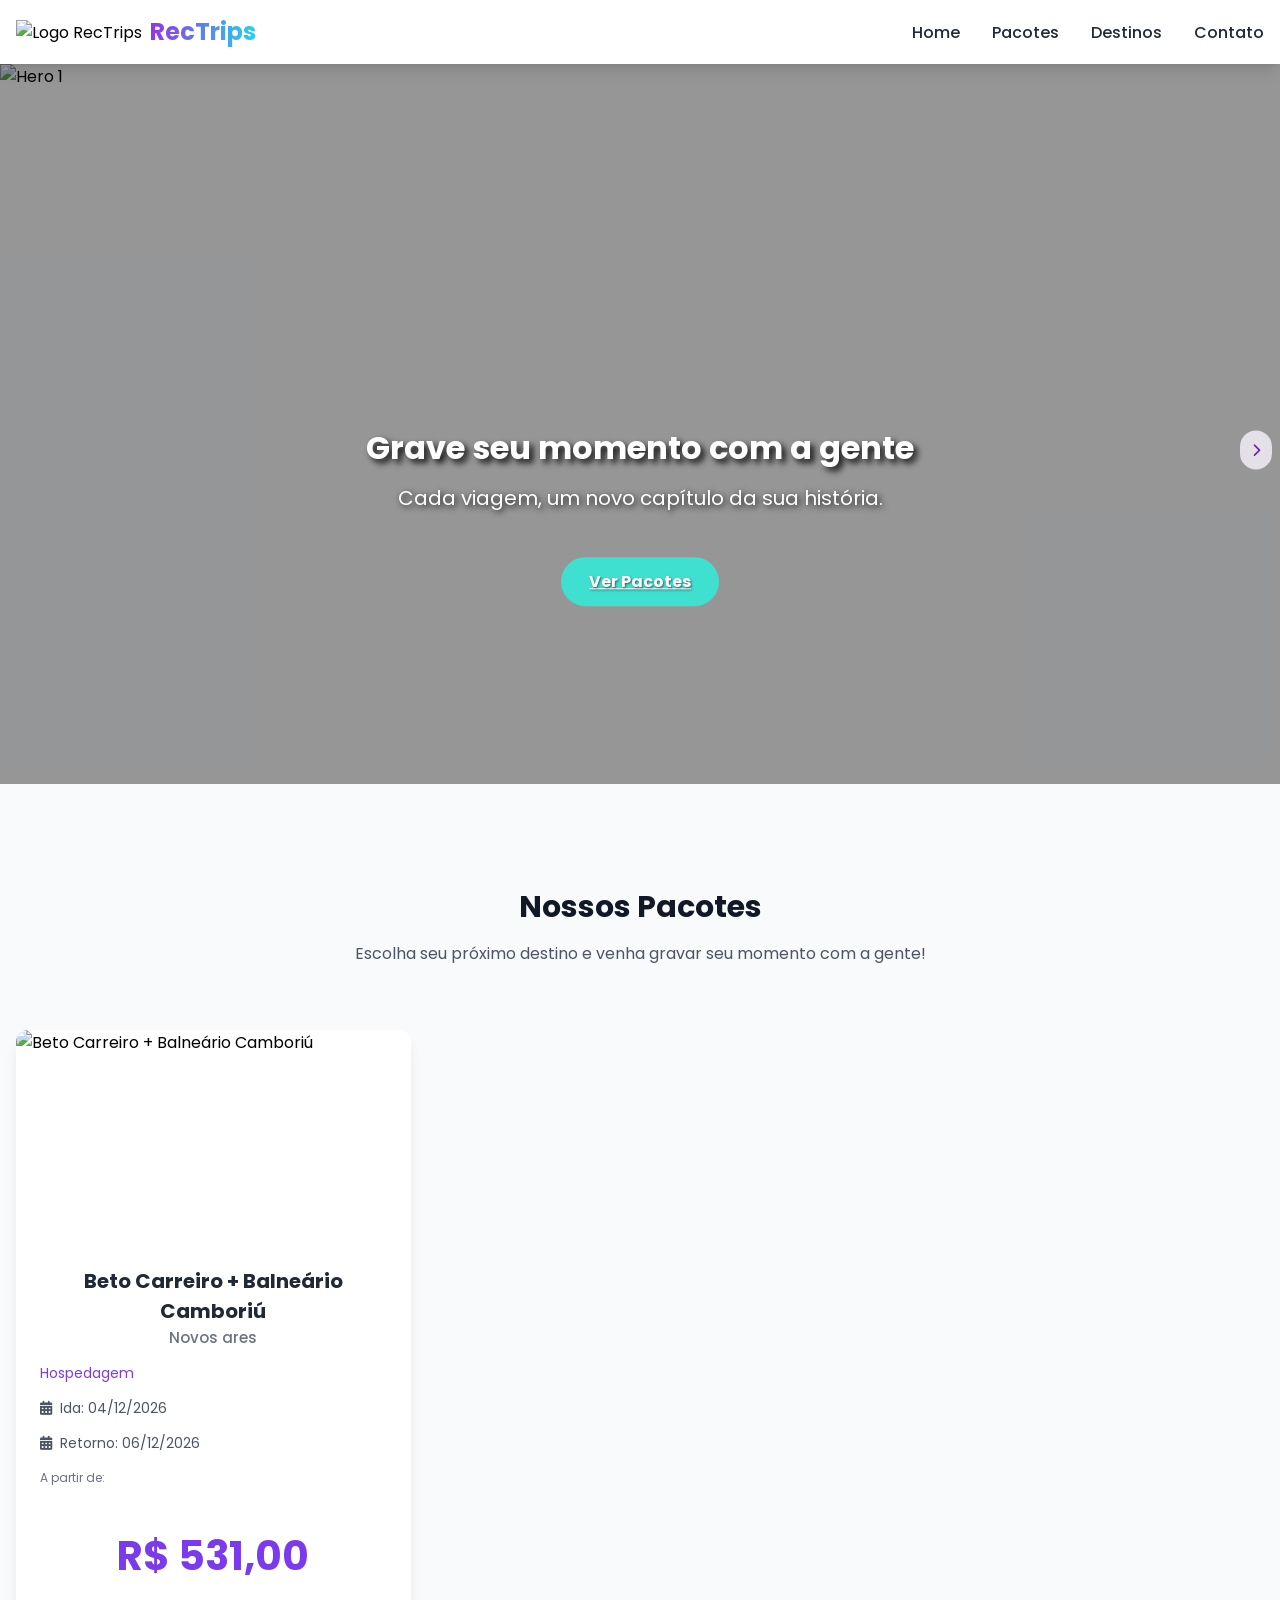
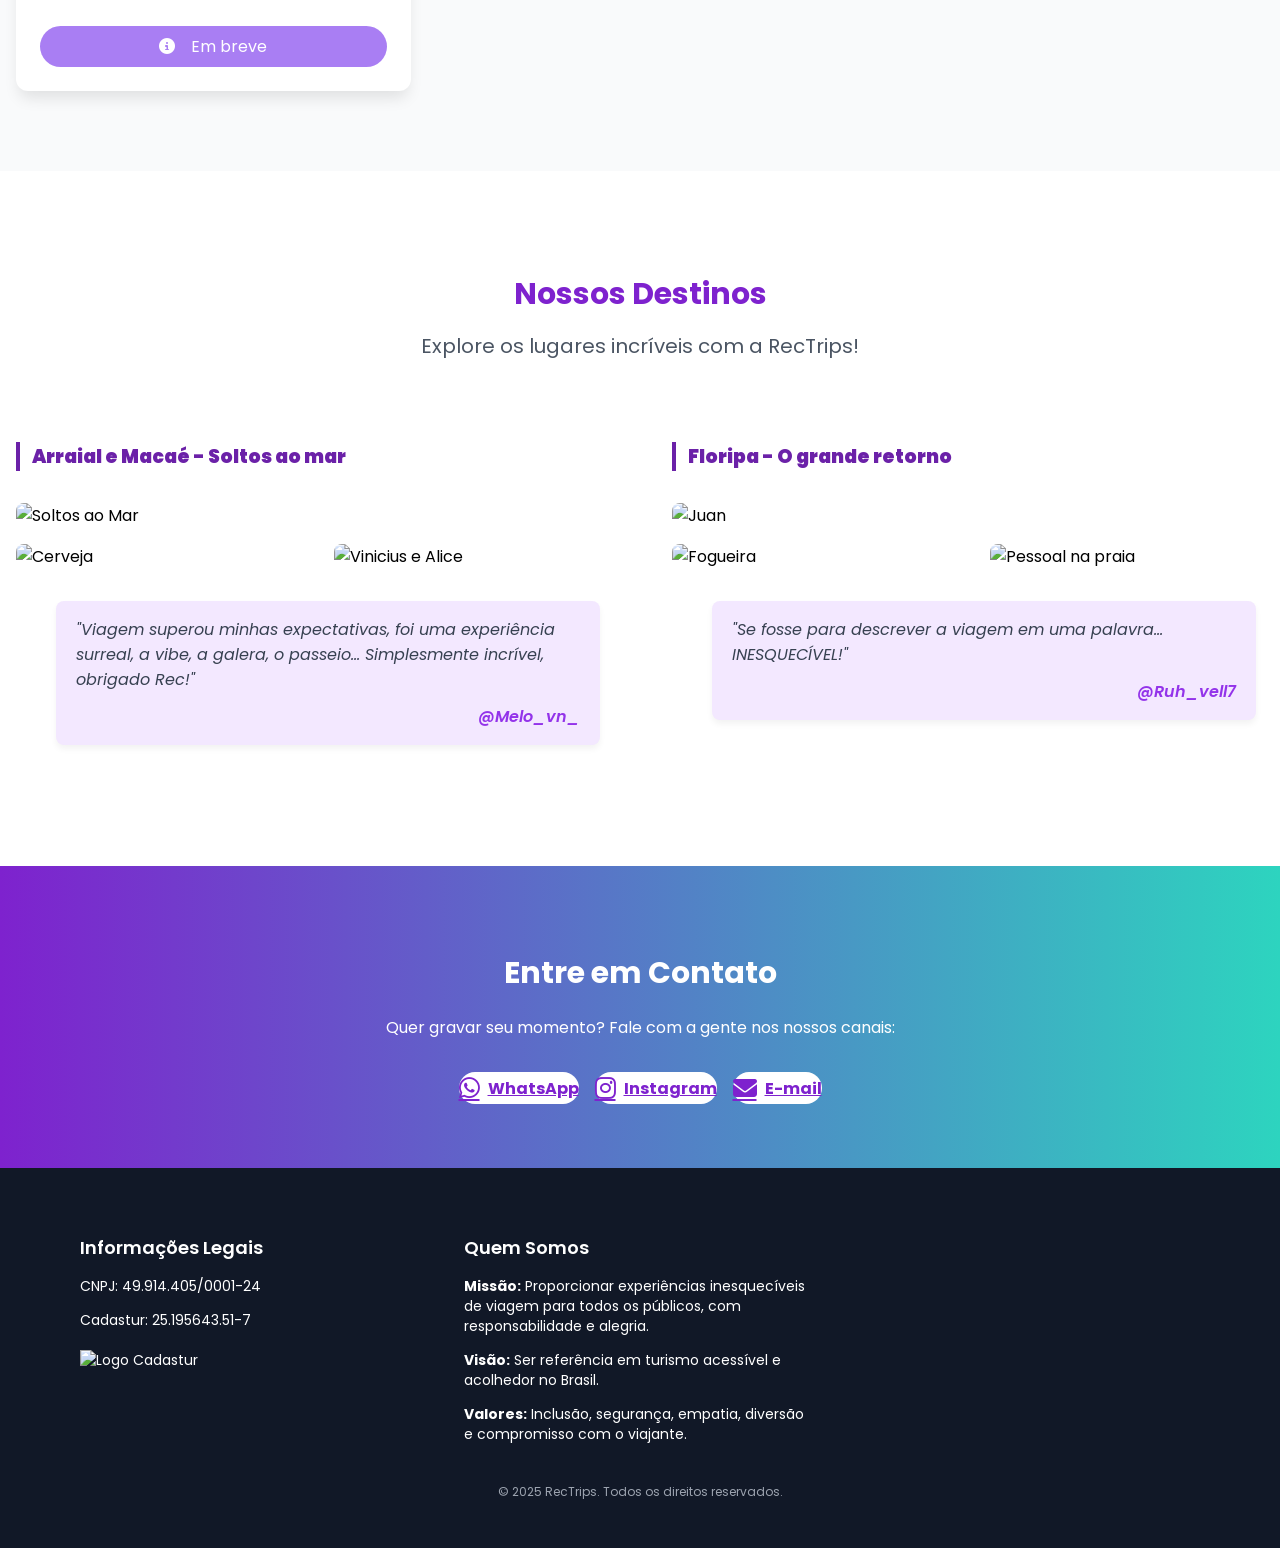
==== index.html @ dc7a8ea8 "Atualiza versao dos dados do site oficial 20260904121548" ====
<!DOCTYPE html>
<html lang="pt-BR">
<head>
    <meta charset="UTF-8">
    <meta name="viewport" content="width=device-width, initial-scale=1.0">
    <meta http-equiv="Cache-Control" content="no-cache, must-revalidate">
    <meta property="og:image" content="https://rectrips.com.br/img/logo-rt-sem-fundo.png" />
    <meta property="og:title" content="RecTrips - Grave seu momento com a gente" />
    <meta property="og:description" content="Cada viagem, um novo capítulo da sua história." />
    <title>RecTrips | Grave seu momento conosco</title>
    <link rel="icon" href="https://rectrips.com.br/img/logo-rt-sem-fundo.png" type="image/png" sizes="48x48">
    <link rel="apple-touch-icon" sizes="48x48" href="https://rectrips.com.br/img/logo-rt-sem-fundo.png">
    <link rel="icon" type="image/png" sizes="192x192" href="https://rectrips.com.br/img/logo-rt-sem-fundo.png">
    <meta name="theme-color" content="#6B21A8">
    <script src="https://cdn.tailwindcss.com"></script>
    <link rel="stylesheet" href="https://cdnjs.cloudflare.com/ajax/libs/font-awesome/6.4.0/css/all.min.css">
    <link rel="stylesheet" href="css/style.css?v=20260630-1" />

    <style>
        @import url('https://fonts.googleapis.com/css2?family=Poppins:wght@300;400;500;600;700&display=swap');
        @import url("https://fonts.googleapis.com/css2?family=Montserrat:wght@300;400;700&display=swap");

        body {
            font-family: 'Poppins', sans-serif;
            scroll-behavior: smooth;
        }

        .hero-gradient {
            background: linear-gradient(135deg, rgba(106, 27, 154, 0.9) 0%, rgba(64, 224, 208, 0.9) 100%);
        }

        .package-card:hover {
            transform: translateY(-10px);
            box-shadow: 0 20px 25px -5px rgba(106, 27, 154, 0.3), 0 10px 10px -5px rgba(64, 224, 208, 0.1);
        }

        .testimonial-card {
            background: linear-gradient(135deg, rgba(255, 255, 255, 0.9) 0%, rgba(245, 245, 245, 0.9) 100%);
            backdrop-filter: blur(10px);
        }
    </style>
</head>
<body class="bg-gray-50">

<!-- NAVBAR COMPLETA -->
<nav class="bg-white shadow-lg sticky top-0 z-50">
  <div class="max-w-7xl mx-auto px-4">
    <div class="flex justify-between items-center py-4">
      <div class="flex items-center space-x-4">
        <div class="flex items-center">
          <picture><source media="(min-width: 0px)" srcset="https://rectrips.com.br/img/logo-rt-sem-fundo.png"><img src="[data-uri]" alt="Logo RecTrips" class="h-12 w-auto"></picture>
          <span class="ml-2 text-2xl font-bold bg-gradient-to-r from-purple-600 to-cyan-400 bg-clip-text text-transparent">RecTrips</span>
        </div>
      </div>
      <div class="hidden md:flex items-center space-x-8">
        <a href="/" class="nav-link text-gray-800 hover:text-cyan-400 font-medium">Home</a>
        <a href="#packages" class="nav-link text-gray-800 hover:text-cyan-400 font-medium">Pacotes</a>
        <a href="#destinations" class="nav-link text-gray-800 hover:text-cyan-400 font-medium">Destinos</a>
        <a href="#contact" class="nav-link text-gray-800 hover:text-cyan-400 font-medium">Contato</a>
      </div>
      <div class="md:hidden">
        <button class="mobile-menu-button p-2 focus:outline-none block md:hidden">
          <i class="fas fa-bars text-purple-600 text-xl"></i>
        </button>
      </div>
    </div>
  </div>
  <!-- Mobile menu -->
  <div class="mobile-menu hidden md:hidden bg-white py-4 px-4">
    <a href="/" class="block py-2 text-gray-800 hover:text-cyan-400">Home</a>
    <a href="#packages" class="block py-2 text-gray-800 hover:text-cyan-400">Pacotes</a>
    <a href="#destinations" class="block py-2 text-gray-800 hover:text-cyan-400">Destinos</a>
    <a href="#contact" class="block py-2 text-gray-800 hover:text-cyan-400">Contato</a>
  </div>
</nav>

<!-- HERO SECTION -->
  <section class="hero">
    <div id="hero">
    </div>
    <div class="carousel">
      <div class="carousel-inner">
        <div class="carousel-item active">
          <picture class="imagem-overlay">
            <source media="(max-width: 768px)" srcset="https://res.cloudinary.com/deec4rlfa/image/upload/f_auto,q_auto/v1782766702/rectrips/carrossel/angra1.jpg">
            <source media="(min-width: 769px)" srcset="https://res.cloudinary.com/deec4rlfa/image/upload/f_auto,q_auto/v1782766702/rectrips/carrossel/angra1.jpg">
            <img src="[data-uri]" alt="Hero 1" />
          </picture>
        </div>

        <div class="carousel-item">
          <picture class="imagem-overlay">
            <source media="(max-width: 768px)" srcset="https://res.cloudinary.com/deec4rlfa/image/upload/f_auto,q_auto/v1782766749/rectrips/carrossel/saothome1.jpg">
            <source media="(min-width: 769px)" srcset="https://res.cloudinary.com/deec4rlfa/image/upload/f_auto,q_auto/v1782766749/rectrips/carrossel/saothome1.jpg">
            <img src="[data-uri]" alt="Hero 2" />
          </picture>
        </div>

        <div class="carousel-item">
          <picture class="imagem-overlay">
            <source media="(max-width: 768px)" srcset="https://res.cloudinary.com/deec4rlfa/image/upload/f_auto,q_auto/v1782766757/rectrips/carrossel/arraial1.jpg">
            <source media="(min-width: 769px)" srcset="https://res.cloudinary.com/deec4rlfa/image/upload/f_auto,q_auto/v1782766757/rectrips/carrossel/arraial1.jpg">
            <img src="[data-uri]" alt="Hero 3" />
          </picture>
        </div>
      </div>

      <div class="hero-content">
        <h1 class="titulo-hero">Grave seu momento com a gente</h1>
        <p>Cada viagem, um novo capítulo da sua história.</p>
        <a href="#packages" class="btn">Ver Pacotes</a>
      </div>
    </div>
  </section>

<!-- Pacotes Section Atualizado -->
<section id="packages" class="py-20 bg-gray-50">
  <div class="max-w-7xl mx-auto px-4 sm:px-6 lg:px-8">
    <div class="text-center mb-16">
      <h2 class="text-3xl font-bold text-gray-900 mb-4">Nossos Pacotes</h2>
      <p class="text-x0.9 text-gray-600 max-w-3xl mx-auto">
        Escolha seu próximo destino e venha gravar seu momento com a gente!
      </p>
    </div>

    <div id="pacotes-container" class="grid grid-cols-1 md:grid-cols-3 gap-8"></div>
  </div>
</section>

<!-- Destinos Section -->
<section id="destinations" class="py-20 bg-white">
  <div class="max-w-7xl mx-auto px-4 sm:px-6 lg:px-8">
      <div class="text-center mb-16">
        <h2 class="text-3xl font-bold text-purple-700 mb-4">Nossos Destinos</h2>
        <p class="text-xl text-gray-600 max-w-3xl mx-auto">Explore os lugares incríveis com a RecTrips!</p>
      </div>

        <div class="relative overflow-hidden">
        <div class="flex transition-transform duration-500 ease-in-out w-full" id="carousel-destinos">

    <!-- Slide 1 -->
    <!-- Dentro do seu carrossel de destinos -->
    <div class="destino-slide">
      <h3>Arraial e Macaé - Soltos ao mar</h3>

      <!-- Imagem principal -->
      <picture>
        <source media="(min-width: 0px)" srcset="https://res.cloudinary.com/deec4rlfa/image/upload/f_auto,q_auto/v1782766817/rectrips/feedback/arraial2.jpg">
        <img
          src="[data-uri]"
          alt="Soltos ao Mar"
          class="destino-main-img"
        />
      </picture>

      <!-- Grid de miniaturas -->
      <div class="destino-thumbs">
        <picture><source media="(min-width: 0px)" srcset="https://res.cloudinary.com/deec4rlfa/image/upload/f_auto,q_auto/v1782766821/rectrips/feedback/arraial5.jpg"><img src="[data-uri]" alt="Cerveja" /></picture>
        <picture><source media="(min-width: 0px)" srcset="https://res.cloudinary.com/deec4rlfa/image/upload/f_auto,q_auto/v1782766825/rectrips/feedback/vinicius1.jpg"><img src="[data-uri]" alt="Vinicius e Alice" /></picture>
      </div>

      <!-- Depoimento -->
      <blockquote class="feedback-card">
        "Viagem superou minhas expectativas, foi uma experiência surreal, a vibe, a galera, o passeio... Simplesmente incrível, obrigado Rec!"
        <footer>@Melo_vn_</footer>
      </blockquote>
    </div>

    <!-- Slide 2 -->
    <div class="destino-slide">
      <h3>Floripa - O grande retorno</h3>

      <!-- Imagem principal -->
      <picture>
        <source media="(min-width: 0px)" srcset="https://res.cloudinary.com/deec4rlfa/image/upload/f_auto,q_auto/v1782766829/rectrips/feedback/juan2.jpg">
        <img
          src="[data-uri]"
          alt="Juan"
          class="destino-main-img"
        />
      </picture>

      <!-- Grid de miniaturas -->
      <div class="destino-thumbs">
        <picture><source media="(min-width: 0px)" srcset="https://res.cloudinary.com/deec4rlfa/image/upload/f_auto,q_auto/v1782766832/rectrips/feedback/juan1.jpg"><img src="[data-uri]" alt="Fogueira" /></picture>
        <picture><source media="(min-width: 0px)" srcset="https://res.cloudinary.com/deec4rlfa/image/upload/f_auto,q_auto/v1782766884/rectrips/feedback/juan3.jpg"><img src="[data-uri]" alt="Pessoal na praia" /></picture>
      </div>

      <!-- Depoimento -->
      <blockquote class="feedback-card">
        "Se fosse para descrever a viagem em uma palavra... INESQUECÍVEL!"
        <footer>@Ruh_vell7</footer>
      </blockquote>
    </div>
        <!-- Slide 2 -->
    <div class="destino-slide">
      <h3>Floripa - O grande retorno</h3>

      <!-- Imagem principal -->
      <picture>
        <source media="(min-width: 0px)" srcset="https://res.cloudinary.com/deec4rlfa/image/upload/f_auto,q_auto/v1782766888/rectrips/feedback/gustavo2.jpg">
        <img
          src="[data-uri]"
          alt="Galera de Floripa"
          class="destino-main-img"
        />
      </picture>

      <!-- Grid de miniaturas -->
      <div class="destino-thumbs">
        <picture><source media="(min-width: 0px)" srcset="https://res.cloudinary.com/deec4rlfa/image/upload/f_auto,q_auto/v1782766892/rectrips/feedback/gustavo1.jpg"><img src="[data-uri]" alt="Praia" /></picture>
        <picture><source media="(min-width: 0px)" srcset="https://res.cloudinary.com/deec4rlfa/image/upload/f_auto,q_auto/v1782766896/rectrips/feedback/gustavo3.jpg"><img src="[data-uri]" alt="Dunas da Joaquina" /></picture>
      </div>

      <!-- Depoimento -->
      <blockquote class="feedback-card">
        "Bom... Essa foi a minha primeira viagem com a rec e eu gostei muito da viagem, ela superou as minhas expectativas. Gostei muito das pessoas da viagem e espero comparecer em mais viagens"
        <footer>@zbaptista_</footer>
      </blockquote>

  </div>
  </div>
  <!-- Botões Desktop -->
    <button id="btn-voltar" onclick="voltarSlide()" class="hidden md:flex carousel-btn-left">
      <i class="fas fa-chevron-left"></i>
    </button>
    <button id="btn-avancar" onclick="avancarSlide()" class="hidden md:flex carousel-btn-right">
      <i class="fas fa-chevron-right"></i>
    </button>
  </div>
  </div>

    <!-- Modal de Imagem Expandida -->
    <div id="imagemModal" class="fixed inset-0 bg-black bg-opacity-80 flex justify-center items-center z-50 hidden">
      <img id="imagemExpandida" class="max-w-3xl max-h-[80vh] rounded shadow-lg">
      <button onclick="fecharImagem()" class="absolute top-4 right-6 text-white text-2xl">&times;</button>
    </div>
</section>


<!-- Contato Section -->
<section id="contact" class="py-16 bg-gradient-to-r from-purple-700 to-teal-400 text-white">
  <div class="max-w-4xl mx-auto px-4 text-center">
    <h2 class="text-3xl font-bold mb-6">Entre em Contato</h2>
    <p class="mb-6">Quer gravar seu momento? Fale com a gente nos nossos canais:</p>

    <div class="flex flex-col md:flex-row justify-center items-center gap-4 mt-8">

      <!-- Botão WhatsApp -->
      <a href="https://wa.me/message/G7FUENJX5QHII1" target="_blank" class="flex items-center bg-white text-purple-700 font-bold py-3 px-6 rounded-full hover:bg-gray-100 transition w-full md:w-auto justify-center">
        <i class="fab fa-whatsapp text-2xl mr-2"></i>
        <span>WhatsApp</span>
      </a>

      <!-- Botão Instagram -->
      <a href="https://www.instagram.com/rec.trips?igsh=cHg4bGVkd3FrdDM3&utm_source=qr" target="_blank"
         class="flex items-center bg-white text-purple-700 font-bold py-3 px-6 rounded-full hover:bg-gray-100 transition w-full md:w-auto justify-center">
        <i class="fab fa-instagram text-2xl mr-2 "></i>
        Instagram
      </a>

      <!-- Botão E-mail -->
      <a href="mailto:rectrips2021@gmail.com"
         class="flex items-center bg-white text-purple-700 font-bold py-3 px-6 rounded-full hover:bg-gray-100 transition w-full md:w-auto justify-center">
        <i class="fas fa-envelope text-2xl mr-2"></i>
        E-mail
      </a>

    </div>
  </div>
</section>

<!-- Rodapé -->
<footer class="bg-gray-900 text-white py-12">
  <div class="max-w-6xl mx-auto px-4 sm:px-6 lg:px-8">
    <div class="grid grid-cols-1 md:grid-cols-3 gap-8 text-sm">

      <!-- Informações Legais -->
      <div>
        <h3 class="text-lg font-semibold mb-2">Informações Legais</h3>
        <p class="mb-1">CNPJ: 49.914.405/0001-24</p>
        <p class="mb-1">Cadastur: 25.195643.51-7</p>
        <picture><source media="(min-width: 0px)" srcset="https://rectrips.com.br/img/Cadastur.JPG"><img src="[data-uri]" alt="Logo Cadastur" class="mt-4 w-32"></picture>
      </div>

      <!-- Missão, Visão e Valores -->
      <div>
        <h3 class="text-lg font-semibold mb-2">Quem Somos</h3>
        <p class="mb-2"><strong>Missão:</strong> Proporcionar experiências inesquecíveis de viagem para todos os públicos, com responsabilidade e alegria.</p>
        <p class="mb-2"><strong>Visão:</strong> Ser referência em turismo acessível e acolhedor no Brasil.</p>
        <p class="mb-2"><strong>Valores:</strong> Inclusão, segurança, empatia, diversão e compromisso com o viajante.</p>
      </div>
    </div>

    <div class="mt-8 text-center text-xs text-gray-400">
      &copy; 2025 RecTrips. Todos os direitos reservados.
    </div>
  </div>
</footer>
<script>
    document.querySelector('.btn').addEventListener('click', function(e) {
      e.preventDefault(); // impede o comportamento padrão do link
      const destino = document.querySelector('#packages');

      window.scrollTo({
        top: destino.offsetTop - 100, // ajusta para compensar a navbar, se quiser
        behavior: 'smooth'
      });
    });
  </script>

<script src="js/carousel.js?v=20260630-1"></script>
<script src="js/carousel-destinos.js?v=20260630-1"></script>
<script>
  document.addEventListener('DOMContentLoaded', () => {
    const container = document.getElementById('pacotes-container');
    if (!container) return;

    const repairText = (value = '') => {
      const text = String(value || '');
      if (!/[\u00c3\u00c2\u00e2]/.test(text)) return text;
      try {
        return decodeURIComponent(escape(text));
      } catch (error) {
        return text;
      }
    };

    const escapeText = (value = '') => repairText(value)
      .replace(/&/g, '&amp;')
      .replace(/</g, '&lt;')
      .replace(/>/g, '&gt;')
      .replace(/"/g, '&quot;');

    const asArray = (value) => Array.isArray(value) ? value : [];
    const fallbackImage = 'https://res.cloudinary.com/deec4rlfa/image/upload/f_auto,q_auto/v1782747619/rectrips/cards/em-breve.jpg';
    const assetPath = (value = '') => {
      const image = String(value || '');
      if (!image) return fallbackImage;
      return /^https?:\/\//i.test(image) ? image : image.replace(/^\//, '');
    };

    const isVisiblePackage = (pkg) => {
      if (!pkg) return false;
      const status = String(pkg.status || pkg.lifecycle?.status || '').toLowerCase();
      const finalized = Boolean(pkg.finalizedAt || pkg.lifecycle?.finalizedAt || /finaliz|cancel|arquiv/.test(status));
      if (finalized) return false;
      if (!pkg.cardExpiresAt) return true;
      const expiresAt = new Date(pkg.cardExpiresAt);
      return Number.isNaN(expiresAt.getTime()) || expiresAt > new Date();
    };

    const isComingSoonValue = (value = '') => String(value || '').trim().toLowerCase() === 'em breve';
    const discountNumber = (value) => Number(String(value ?? 0).replace(',', '.')) || 0;
    const bestDiscount = (pkg = {}) => Math.max(0, ...[...asArray(pkg.quartos), ...asArray(pkg.rooms)].map((item) => discountNumber(item.desconto ?? item.discountPercent)));
    const priceNumberFromText = (value = '') => {
      const clean = String(value || '')
        .replace(/[^\d,.-]/g, '')
        .replace(/\.(?=\d{3}(?:\D|$))/g, '')
        .replace(',', '.');
      const amount = Number(clean);
      return Number.isFinite(amount) ? amount : 0;
    };
    const packagePerPerson = (pack = {}) => {
      const people = Math.max(1, Number(pack.pessoas || pack.people || 1));
      const discount = Math.min(100, Math.max(0, discountNumber(pack.desconto ?? pack.discountPercent)));
      const base = Number(pack.basePricePerPerson || 0) || priceNumberFromText(pack.valor || pack.price || pack.basePrice || '');
      if (!base) return 0;
      return (base * people * (1 - (discount / 100))) / people;
    };
    const cheapestPackagePrice = (pkg = {}) => [...asArray(pkg.quartos), ...asArray(pkg.rooms)]
      .map(packagePerPerson)
      .filter((value) => Number.isFinite(value) && value > 0)
      .sort((a, b) => a - b)[0] || 0;
    const formatMoney = (value) => Number(value || 0).toLocaleString('pt-BR', { style: 'currency', currency: 'BRL' });
    const formatPercent = (value) => Number(value || 0).toLocaleString('pt-BR', { maximumFractionDigits: 2 });

    const siteDataVersion = '20260904121548';
    fetch(`./json/viagens.json?v=${siteDataVersion}`, { cache: 'default' })
      .then((response) => response.ok ? response : fetch(`./json/pacotes.json?v=${siteDataVersion}`, { cache: 'default' }))
      .then((response) => {
        if (!response.ok) throw new Error(`HTTP ${response.status}`);
        return response.json();
      })
      .then((packages) => {
        const visible = Array.isArray(packages) ? packages.filter(isVisiblePackage) : [];
        container.innerHTML = '';
        if (!visible.length) {
          container.innerHTML = '<p class="text-center text-gray-600 col-span-full">Novas viagens em breve.</p>';
          return;
        }

        visible.forEach((pkg) => {
          const title = escapeText(pkg.titulo || pkg.title || 'Viagem RecTrips');
          const subtitle = String(pkg.subtitulo || pkg.subtitle || '').trim();
          const type = escapeText(pkg.tipo || pkg.type || '');
          const ida = escapeText(pkg.ida || pkg.displayDate || 'Em breve');
          const volta = escapeText(pkg.volta || pkg.displayReturnDate || pkg.ida || 'Em breve');
          const url = String(pkg.url || '').trim();
          const cheapest = cheapestPackagePrice(pkg);
          const price = escapeText(cheapest ? formatMoney(cheapest) : 'Em breve');
          const discount = url && pkg.registrationEnabled !== false ? bestDiscount(pkg) : 0;
          const comingSoonValue = !cheapest;
          const card = document.createElement('div');

          card.className = 'package-card';
          card.innerHTML = `
            <img src="${assetPath(pkg.imagem || pkg.image)}" alt="${title}" class="package-img" loading="lazy" decoding="async">
            <div class="p-6">
              ${discount ? `<span class="package-discount-badge">At&eacute; ${formatPercent(discount)}% OFF</span>` : ''}
              <h3 class="package-title">${title}</h3>
              ${subtitle ? `<p class="package-subtitle">${escapeText(subtitle)}</p>` : ''}
              <p class="package-type">${type}</p>
              <p class="package-date"><i class="fas fa-calendar-alt mr-2"></i>Ida: ${ida}</p>
              <p class="package-date"><i class="fas fa-calendar-alt mr-2"></i>Retorno: ${volta}</p>
              <div class="mt-4">
                ${comingSoonValue ? '' : '<p class="text-gray-500 text-xs">A partir de:</p>'}
                <p class="package-price">${price}</p>
              </div>
              <div class="mt-4">
                ${url ? `
                  <a href="${escapeText(url)}" class="whatsapp-btn">
                    <i class="fas fa-circle-info mr-2"></i>Ver detalhes
                  </a>
                ` : `
                  <span class="whatsapp-btn disabled-card-link" aria-disabled="true">
                    <i class="fas fa-circle-info mr-2"></i>Em breve
                  </span>
                `}
              </div>
            </div>
          `;
          container.appendChild(card);
        });
      })
      .catch((error) => {
        console.error('Erro ao carregar viagens:', error);
        container.innerHTML = '<p class="text-center text-gray-600 col-span-full">N&atilde;o foi poss&iacute;vel carregar as viagens agora.</p>';
      });
  });
</script>

</body>
</html>
---- css/style.css ----
/* HERO GERAL */
.hero {
    height: 80vh;
    overflow: hidden;
    position: relative;
  }

  /* Carrossel */
  .carousel-inner {
    display: flex;
    width: 100%;
    height: 100%;
    transition: transform 1s ease-in-out;
  }
  .imagem-overlay {
    position: relative;
    width: 100%;
    height: 100%;
  }

  .imagem-overlay::after {
    content: "";
    position: absolute;
    top: 0;
    left: 0;
    width: 100%;
    height: 100%;
    background: rgba(0, 0, 0, 0.4); /* escurece a imagem */
    z-index: 1;
  }

  .imagem-overlay img {
    width: 100%;
    height: 100%;
    object-fit: cover;
    display: block;
    position: relative;
    z-index: 0;
  }

  .carousel-item {
    width: 100vw;
    height: 80vh;
    object-fit: cover;
    opacity: 0;
    position: absolute;
    top: 0;
    left: 0;
    transition: opacity 1s ease;
  }

  .carousel-item.active {
    opacity: 1;
    position: relative;
  }

  /* CONTEÚDO HERO */
  .hero-content {
    position: relative;
    top: 40%;
    left: 50%;
    transform: translate(-50%, -200%);
    text-align: center;
    z-index: 10;
  }

  /* TÍTULO */
  .titulo-hero {
    font-size: 32px;
    font-weight: bold;
    color: white;
    font-family: 'Poppins', sans-serif;
    text-align: center;
    max-width: 100%;
    line-height: 1.2;
    margin: 0 auto;
    white-space: normal;
    text-shadow: 4px 4px 6px rgba(0 , 0 , 0 , 0.9);
  }

  /* SUBTÍTULO */
  .hero-content p {
    font-size: 20px;
    color: white;
    margin-top: 1rem;
    text-shadow: 2px 2px 6px rgba(0 , 0 , 0 , 0.9);
  }

  /* BOTO */
  .btn {
    display: inline-block;
    margin-top: 1.5rem;
    background-color: #40E0D0;
    color: white;
    font-weight: bold;
    padding: 12px 28px;
    border-radius: 9999px;
    transition: background-color 0.3s ease;
    text-shadow: 1px 1px 2px rgba(0 , 0 , 0 , 0.5);
  }
  .btn:hover {
    background-color: #2bb8ab;
  }

  /* MEDIA QUERY – MOBILE */
  @media (max-width: 768px) {
    .hero {
    height: 70vh;
    }

    .titulo-hero {
      font-size: 32px;
      max-width: 100%;
    }

    .hero-content p {
      font-size: 14px;
    }

    .hero-content {
      position: relative;
      top: 40%;
      left: 50%;
      transform: translate(-50%, -220%);
      text-align: center;
      z-index: 10;
    }
  }

/*Seleção de Pacotes*/
.package-card {
  background-color: #fff;
  border-radius: 0.75rem;
  overflow: hidden;
  box-shadow: 0 10px 15px -3px rgba(0, 0, 0, 0.1);
  display: flex;
  flex-direction: column;
  justify-content: space-between;
  transition: transform 0.3s ease;
}

.package-card:hover {
  transform: translateY(-10px);
}

.package-img {
  width: 100%;
  height: 12rem;
  object-fit: cover;
}

.package-title {
  font-size: 1.25rem;
  font-weight: 700;
  color: #1F2937;
  margin-bottom: 0.15rem;
  text-align: center;
  min-height: 0;
}

.package-discount-badge {
  background: linear-gradient(135deg, #6B21A8, #40E0D0);
  border-radius: 999px;
  color: #ffffff;
  display: inline-flex;
  font-size: 0.72rem;
  font-weight: 900;
  letter-spacing: 0;
  margin-bottom: 0.55rem;
  padding: 0.32rem 0.6rem;
  text-transform: uppercase;
}

.package-subtitle {
  font-size: 0.95rem;
  font-weight: 500;
  color: #6B7280;
  line-height: 1.35;
  margin: 0 0 0.75rem;
  text-align: center;
}
.package-type {
  font-size: 0.875rem;
  color: #7C3AED;
  margin-bottom: 0.25rem;
}

.package-date {
  font-size: 0.875rem;
  color: #4B5563;
  display: flex;
  align-items: center;
}

.package-price {
  font-size: 2.5rem;
  font-weight: 700;
  color: #7C3AED;
  text-align: center;
}

.whatsapp-btn {
  display: flex;
  background-color: #7C3AED;
  color: #fff;
  padding: 0.5rem 1rem;
  border-radius: 9999px;
  transition: background-color 0.3s ease;
  justify-content: center;
  align-items: center;
  gap: 8px
}

.btn-info:hover {
  background-color: #6B21A8;
}

.trip-details-section {
  background: #ffffff;
  padding: 5rem 1rem;
}

.trip-details-shell {
  max-width: 72rem;
  margin: 0 auto;
}

.trip-back-btn {
  align-items: center;
  background: #F3E8FF;
  border: 0;
  border-radius: 9999px;
  color: #6B21A8;
  display: inline-flex;
  font-weight: 700;
  gap: 0.5rem;
  margin-bottom: 1.5rem;
  padding: 0.75rem 1rem;
}

.trip-hero-card {
  background: linear-gradient(135deg, #7C3AED 0%, #40E0D0 100%);
  border-radius: 0.75rem;
  color: #ffffff;
  display: grid;
  gap: 2rem;
  grid-template-columns: minmax(0, 1.15fr) minmax(18rem, 0.85fr);
  overflow: hidden;
}

.trip-hero-copy {
  padding: 2rem;
}

.trip-kicker {
  font-size: 0.85rem;
  font-weight: 700;
  letter-spacing: 0.08em;
  text-transform: uppercase;
}

.trip-hero-card h2 {
  font-size: 2.4rem;
  font-weight: 800;
  line-height: 1.1;
  margin-top: 0.5rem;
}

.trip-subtitle {
  font-size: 1.35rem;
  font-weight: 700;
  margin-top: 0.5rem;
}

.trip-summary {
  line-height: 1.7;
  margin-top: 1rem;
  max-width: 44rem;
}

.trip-facts {
  display: flex;
  flex-wrap: wrap;
  gap: 0.75rem;
  margin-top: 1.5rem;
}

.trip-facts span {
  align-items: center;
  background: rgba(255, 255, 255, 0.16);
  border-radius: 9999px;
  display: inline-flex;
  font-weight: 700;
  gap: 0.5rem;
  padding: 0.65rem 0.9rem;
}

.trip-whatsapp-btn {
  align-items: center;
  background: #ffffff;
  border-radius: 9999px;
  color: #6B21A8;
  display: inline-flex;
  font-weight: 800;
  gap: 0.55rem;
  margin-top: 1.5rem;
  padding: 0.85rem 1.25rem;
}

.trip-hero-card img {
  height: 100%;
  min-height: 26rem;
  object-fit: cover;
  width: 100%;
}

.trip-details-grid {
  display: grid;
  gap: 1rem;
  grid-template-columns: repeat(2, minmax(0, 1fr));
  margin-top: 1.25rem;
}

.trip-info-card,
.trip-policy-card {
  background: #F9FAFB;
  border: 1px solid #E5E7EB;
  border-radius: 0.75rem;
  padding: 1.25rem;
}

.trip-info-card h4,
.trip-policy-card h4 {
  color: #6B21A8;
  font-size: 1.15rem;
  font-weight: 800;
  margin-bottom: 0.85rem;
}

.trip-info-card li {
  align-items: flex-start;
  color: #374151;
  display: flex;
  gap: 0.65rem;
  line-height: 1.55;
  margin-top: 0.65rem;
}

.trip-info-card li i {
  color: #14B8A6;
  margin-top: 0.25rem;
}

.trip-policy-card {
  margin-top: 1rem;
}

.trip-policy-card ul {
  color: #374151;
  display: grid;
  gap: 0.65rem;
  line-height: 1.55;
  list-style: disc;
  padding-left: 1.2rem;
}

@media (max-width: 768px) {
  #packages .relative {
    position: static;
  }

  .trip-details-section {
    padding: 3rem 1rem;
  }

  .trip-hero-card {
    grid-template-columns: 1fr;
  }

  .trip-hero-copy {
    padding: 1.35rem;
  }

  .trip-hero-card h2 {
    font-size: 2rem;
  }

  .trip-hero-card img {
    min-height: 16rem;
    order: -1;
  }

  .trip-details-grid {
    grid-template-columns: 1fr;
  }
}

/* ============================================
   Seção Destinos (desktop e mobile juntos)
   ============================================ */

/* ===== Botões de navegação (desktop) ===== */
#carousel-destinos {
  position: relative; /* adiciona isto */
}
.carousel-btn-left,
.carousel-btn-right {
  position: absolute;
  top: 50%;
  transform: translateY(-50%);
  background-color: rgba(236, 232, 240, 0.9);
  color: #6B21A8;
  padding: 0.75rem;
  border-radius: 9999px;
  z-index: 10;
  cursor: pointer;
  border: none;
  transition: background-color 0.2s ease;
}
.carousel-btn-left:hover,
.carousel-btn-right:hover {
  background-color: rgba(192, 132, 252, 1);
}
.carousel-btn-left { left: 0.5rem; }
.carousel-btn-right { right: 0.5rem; }

/* ===== Contêiner do carrossel ===== */
#carousel-destinos {
  display: flex;
  gap: 2rem;
  transition: transform 0.5s ease-in-out;
  scroll-behavior: smooth;
}
#carousel-destinos > div {
  flex: 0 0 50%;                /* largura de cada “slide” */
  max-width: 90%;
}

/* ===== Estrutura de cada slide ===== */
.destino-slide {
  display: flex;
  flex-direction: column;
  gap: 1rem;
}

/* Título com barra lateral roxa */
.destino-slide h3 {
  color: #6B21A8;
  font-weight: 900;
  text-align: left;
  border-left: 4px solid #6B21A8;
  padding-left: 0.75rem;
  margin-bottom: 1rem;
}

/* Imagem principal */
.destino-slide > picture {
  display: block;
}

.destino-main-img {
  width: 100%;
  max-height: 25rem;
  object-fit: cover;
  border-radius: 0.5rem;
}

/* Miniaturas em duas colunas */
.destino-thumbs {
  display: grid;
  grid-template-columns: repeat(2, 1fr);
  gap: 0.75rem;
}
.destino-thumbs picture {
  display: block;
  min-width: 0;
}
.destino-thumbs img {
  width: 100%;
  height: 10rem;
  object-fit: cover;
  border-radius: 0.5rem;
}

/* Cartão de depoimento / feedback */
.feedback-card {
  font-style: italic;
  color: #374151;
  background: #F3E8FF;
  padding: 1rem 1.25rem;
  border-radius: 0.5rem;
  box-shadow: 0 4px 6px rgba(0,0,0,0.05);
}
.feedback-card footer {
  display: block;
  margin-top: 0.75rem;
  font-weight: 600;
  color: #9333EA;
  text-align: right;
}

/* ============================================
   Ajustes para Mobile (max-width: 768px)
   ============================================ */
@media (max-width: 768px) {
  /* transforma o carrossel em rolagem horizontal */
  #carousel-destinos {
    overflow-x: auto;
    flex-wrap: nowrap;
    scroll-snap-type: x mandatory;
    -webkit-overflow-scrolling: touch;
    padding-left: 1rem;
  }
  #carousel-destinos > div {
    flex: 0 0 70%;
    max-width: 90%;
    scroll-snap-align: start;
    margin-right: 1rem;
  }

  /* reduz altura das imagens */
  .destino-main-img { max-height: 12rem; }
  .destino-thumbs img { height: 6rem; }

  /* esconde botões de desktop no mobile */
  .carousel-btn-left,
  .carousel-btn-right {
    display: none !important;
  }
}


.trip-bottom-cta {
  align-items: center;
  background: #F3E8FF;
  border-radius: 0.75rem;
  display: flex;
  flex-direction: column;
  gap: 1rem;
  margin-top: 1.25rem;
  padding: 1.5rem;
  text-align: center;
}

.trip-bottom-cta p {
  color: #4B5563;
  font-size: 1.1rem;
  font-weight: 700;
}


/* Tailwind local fallback */
* { box-sizing: border-box; }
body { margin: 0; }
.bg-white { background: #fff; }
.bg-gray-50 { background: #f9fafb; }
.bg-gray-900 { background: #111827; }
.shadow-lg { box-shadow: 0 10px 15px -3px rgba(0,0,0,.1), 0 4px 6px -4px rgba(0,0,0,.1); }
.sticky { position: sticky; }
.top-0 { top: 0; }
.z-50 { z-index: 50; }
.max-w-7xl { max-width: 80rem; }
.max-w-6xl { max-width: 72rem; }
.max-w-4xl { max-width: 56rem; }
.max-w-3xl { max-width: 48rem; }
.mx-auto { margin-left: auto; margin-right: auto; }
.px-4 { padding-left: 1rem; padding-right: 1rem; }
.py-4 { padding-top: 1rem; padding-bottom: 1rem; }
.py-12 { padding-top: 3rem; padding-bottom: 3rem; }
.py-16 { padding-top: 4rem; padding-bottom: 4rem; }
.py-20 { padding-top: 5rem; padding-bottom: 5rem; }
.p-2 { padding: .5rem; }
.p-6 { padding: 1.5rem; }
.mt-4 { margin-top: 1rem; }
.mt-8 { margin-top: 2rem; }
.mb-1 { margin-bottom: .25rem; }
.mb-2 { margin-bottom: .5rem; }
.mb-4 { margin-bottom: 1rem; }
.mb-6 { margin-bottom: 1.5rem; }
.mb-16 { margin-bottom: 4rem; }
.mr-2 { margin-right: .5rem; }
.ml-2 { margin-left: .5rem; }
.flex { display: flex; }
.hidden { display: none; }
.block { display: block; }
.grid { display: grid; }
.items-center { align-items: center; }
.justify-between { justify-content: space-between; }
.justify-center { justify-content: center; }
.text-center { text-align: center; }
.gap-4 { gap: 1rem; }
.gap-8 { gap: 2rem; }
.space-x-4 > * + * { margin-left: 1rem; }
.space-x-8 > * + * { margin-left: 2rem; }
.text-white { color: #fff; }
.text-gray-400 { color: #9ca3af; }
.text-gray-500 { color: #6b7280; }
.text-gray-600 { color: #4b5563; }
.text-gray-800 { color: #1f2937; }
.text-gray-900 { color: #111827; }
.text-purple-600 { color: #9333ea; }
.text-purple-700 { color: #7e22ce; }
.hover\:text-cyan-400:hover { color: #22d3ee; }
.font-medium { font-weight: 500; }
.font-semibold { font-weight: 600; }
.font-bold { font-weight: 700; }
.text-xs { font-size: .75rem; line-height: 1rem; }
.text-sm { font-size: .875rem; line-height: 1.25rem; }
.text-lg { font-size: 1.125rem; line-height: 1.75rem; }
.text-xl { font-size: 1.25rem; line-height: 1.75rem; }
.text-2xl { font-size: 1.5rem; line-height: 2rem; }
.text-3xl { font-size: 1.875rem; line-height: 2.25rem; }
.h-12 { height: 3rem; }
.w-auto { width: auto; }
.w-32 { width: 8rem; }
.w-full { width: 100%; }
.rounded-full { border-radius: 9999px; }
.transition { transition: all .2s ease; }
.bg-gradient-to-r { background-image: linear-gradient(to right, var(--tw-gradient-from), var(--tw-gradient-to)); }
.from-purple-700 { --tw-gradient-from: #7e22ce; }
.from-purple-600 { --tw-gradient-from: #9333ea; }
.to-teal-400 { --tw-gradient-to: #2dd4bf; }
.to-cyan-400 { --tw-gradient-to: #22d3ee; }
.bg-clip-text { -webkit-background-clip: text; background-clip: text; }
.text-transparent { color: transparent; }
.mobile-menu a, .nav-link { text-decoration: none; }
.mobile-menu-button { background: transparent; border: 0; cursor: pointer; }
@media (min-width: 768px) {
  .md\:flex { display: flex; }
  .md\:hidden { display: none; }
  .md\:grid-cols-3 { grid-template-columns: repeat(3, minmax(0, 1fr)); }
  .md\:flex-row { flex-direction: row; }
  .md\:w-auto { width: auto; }
}

.disabled-card-link {
  opacity: 0.65;
  cursor: default;
  pointer-events: none;
}
@media (max-width: 767px) {
  .flex-col { flex-direction: column; }
  .sm\:px-6, .lg\:px-8 { padding-left: 1rem; padding-right: 1rem; }
}
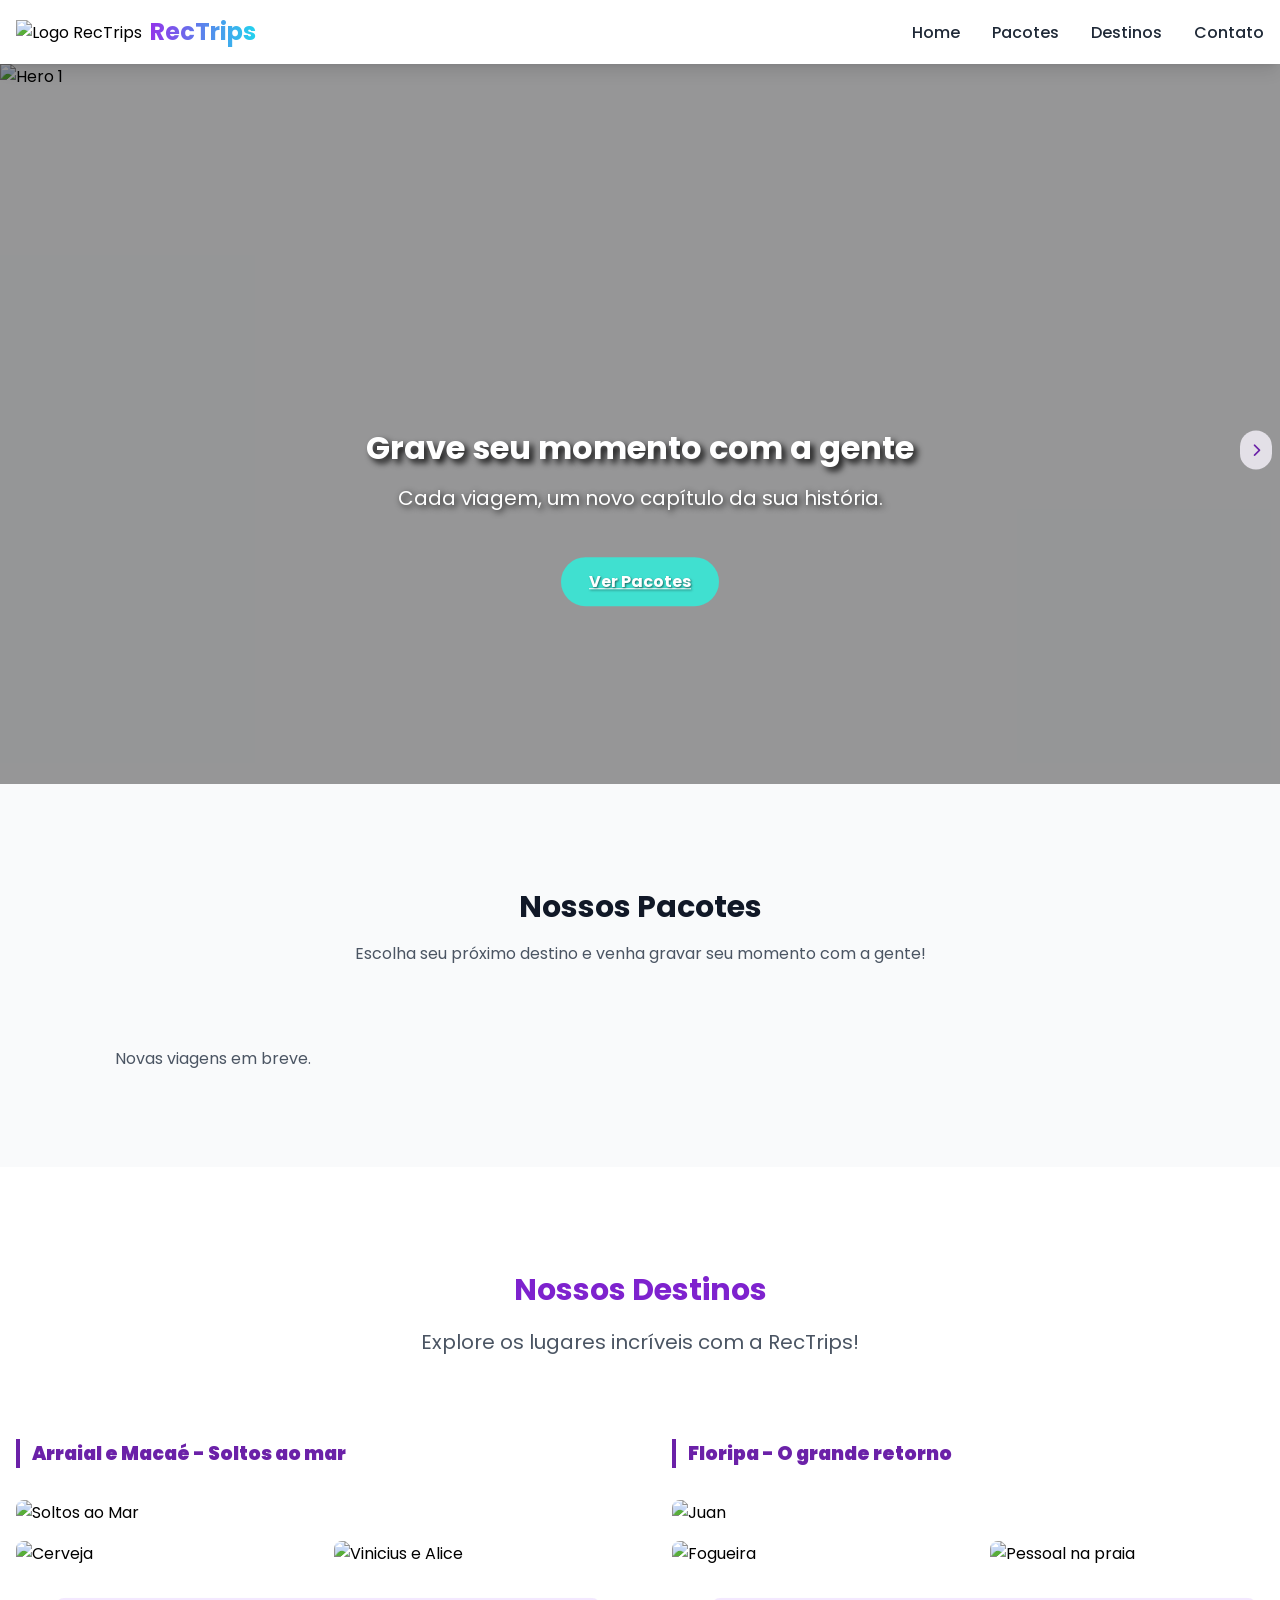
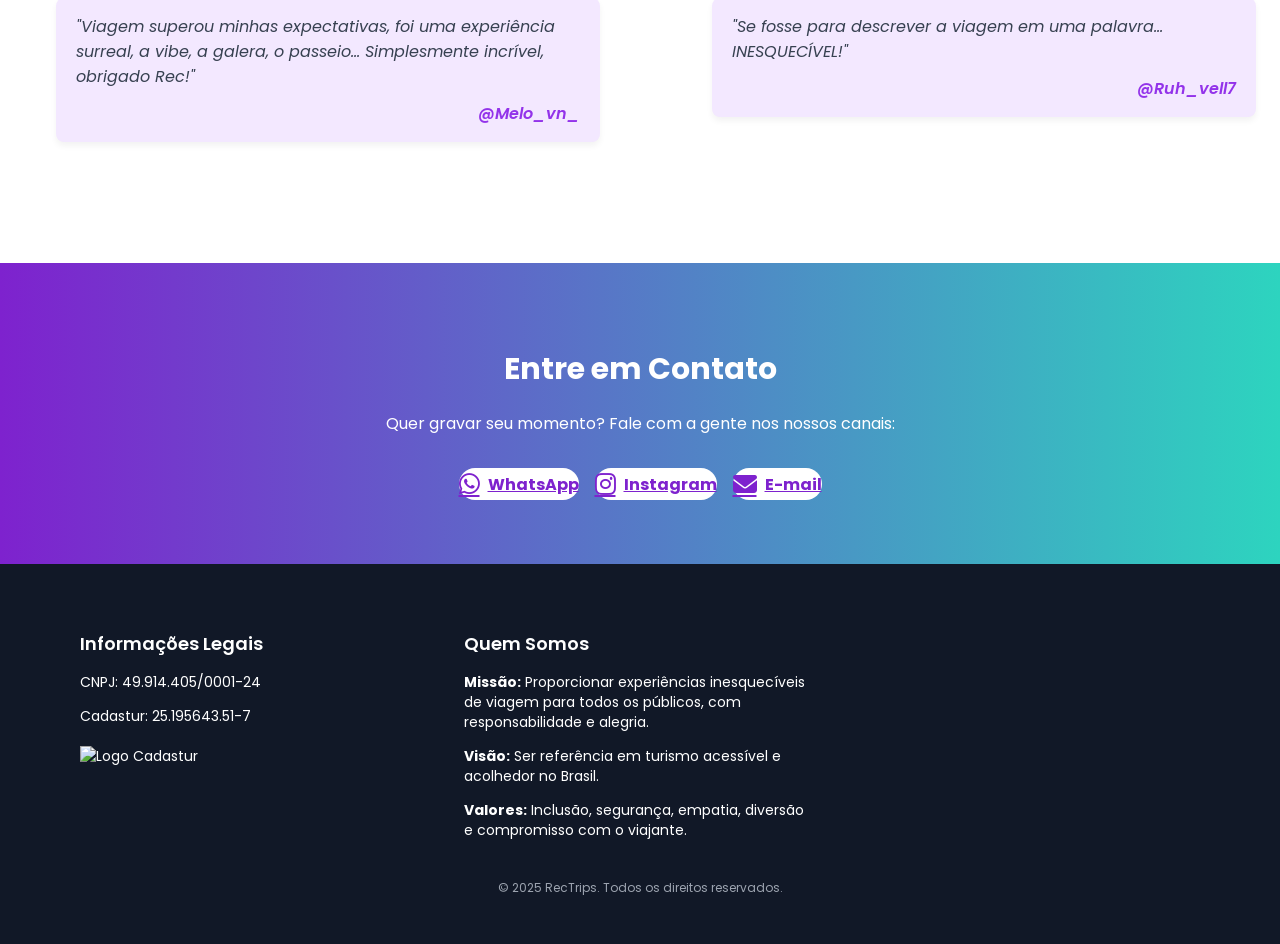
==== commit 53c43e0e: "Atualiza versao dos dados do site oficial 20261005232404" ====
--- a/index.html
+++ b/index.html
@@ -375,7 +375,7 @@
     const formatMoney = (value) => Number(value || 0).toLocaleString('pt-BR', { style: 'currency', currency: 'BRL' });
     const formatPercent = (value) => Number(value || 0).toLocaleString('pt-BR', { maximumFractionDigits: 2 });
 
-    const siteDataVersion = '20260904121548';
+    const siteDataVersion = '20261005232404';
     fetch(`./json/viagens.json?v=${siteDataVersion}`, { cache: 'default' })
       .then((response) => response.ok ? response : fetch(`./json/pacotes.json?v=${siteDataVersion}`, { cache: 'default' }))
       .then((response) => {
